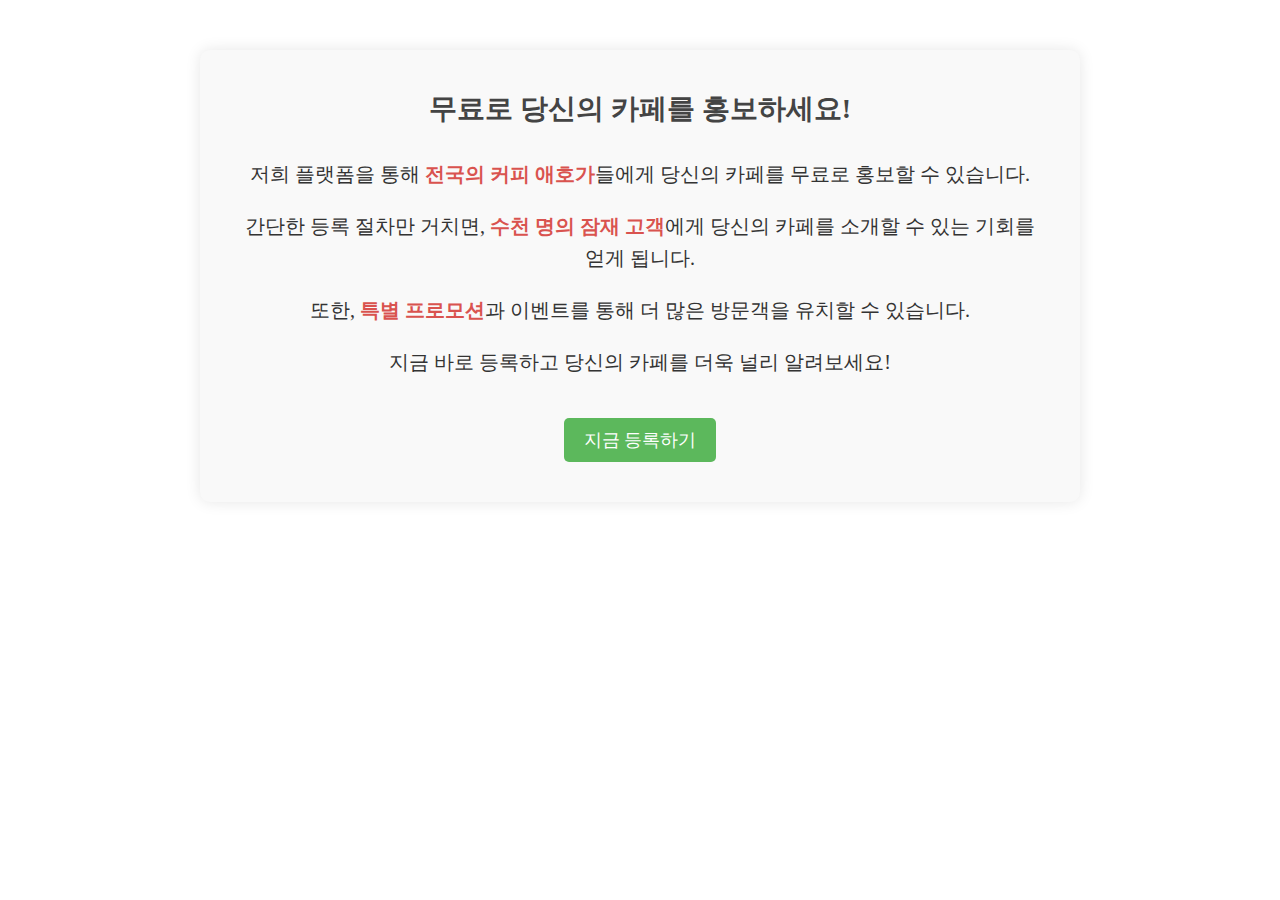
==== LongBlack/src/main/resources/templates/index.html @ 4dd1e94b "메인페이지 추가" ====
<!DOCTYPE html>
<html lang="ko" xmlns:th="http://www.thymeleaf.org" xmlns:layout="http://www.ultraq.net.nz/thymeleaf/layout" layout:decorate="~{user/layout/base}">
    <head>
        <title>카페 무료 홍보</title>
        <style>
            .content {
                text-align: center;
                margin-top: 50px;
            }
            .main-header {
                font-size: 28px;
                font-weight: bold;
                margin-bottom: 20px;
                color: #444;
            }
            .main-wrapper {
                background-color: #f9f9f9;
                padding: 40px;
                border-radius: 10px;
                box-shadow: 0 0 15px rgba(0, 0, 0, 0.1);
                max-width: 800px;
                margin: 0 auto;
            }
            .advertisement {
                margin-top: 30px;
                font-size: 20px;
                color: #333;
                line-height: 1.6;
            }
            .highlight {
                color: #d9534f;
                font-weight: bold;
            }
            .cta-button {
                display: inline-block;
                margin-top: 20px;
                padding: 10px 20px;
                font-size: 18px;
                color: #fff;
                background-color: #5cb85c;
                border: none;
                border-radius: 5px;
                cursor: pointer;
                text-decoration: none;
            }
            .cta-button:hover {
                background-color: #4cae4c;
            }
        </style>
    </head>
    <body>
        <th:block layout:fragment="content">
            <div class="content">
                <div class="main-wrapper">
                    <div class="main-header">
                        무료로 당신의 카페를 홍보하세요!
                    </div>
                    <div class="advertisement">
                        <p>저희 플랫폼을 통해 <span class="highlight">전국의 커피 애호가</span>들에게 당신의 카페를 무료로 홍보할 수 있습니다.</p>
                        <p>간단한 등록 절차만 거치면, <span class="highlight">수천 명의 잠재 고객</span>에게 당신의 카페를 소개할 수 있는 기회를 얻게 됩니다.</p>
                        <p>또한, <span class="highlight">특별 프로모션</span>과 이벤트를 통해 더 많은 방문객을 유치할 수 있습니다.</p>
                        <p>지금 바로 등록하고 당신의 카페를 더욱 널리 알려보세요!</p>
                    </div>
                    <a href="/register" class="cta-button">지금 등록하기</a>
                </div>
            </div>
        </th:block>
    </body>
</html>
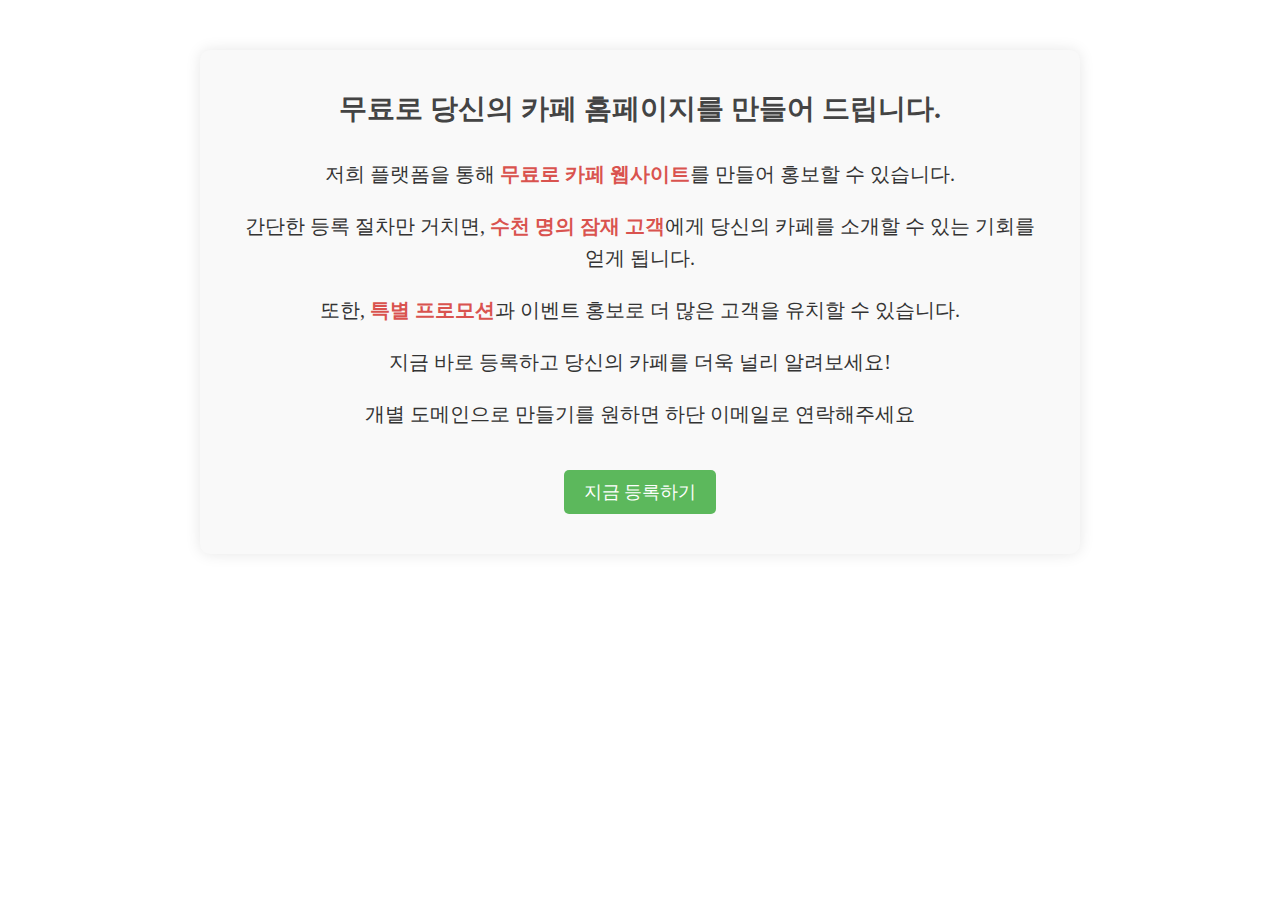
==== commit a0e872f2: "플랫폼추가" ====
--- a/LongBlack/src/main/resources/templates/index.html
+++ b/LongBlack/src/main/resources/templates/index.html
@@ -1,7 +1,7 @@
 <!DOCTYPE html>
 <html lang="ko" xmlns:th="http://www.thymeleaf.org" xmlns:layout="http://www.ultraq.net.nz/thymeleaf/layout" layout:decorate="~{user/layout/base}">
     <head>
-        <title>카페 무료 홍보</title>
+        <title>무료 카페 홈페이지 플랫폼</title>
         <style>
             .content {
                 text-align: center;
@@ -53,13 +53,14 @@
             <div class="content">
                 <div class="main-wrapper">
                     <div class="main-header">
-                        무료로 당신의 카페를 홍보하세요!
+                        무료로 당신의 카페 홈페이지를 만들어 드립니다.
                     </div>
                     <div class="advertisement">
-                        <p>저희 플랫폼을 통해 <span class="highlight">전국의 커피 애호가</span>들에게 당신의 카페를 무료로 홍보할 수 있습니다.</p>
+                        <p>저희 플랫폼을 통해 <span class="highlight">무료로 카페 웹사이트</span>를 만들어 홍보할 수 있습니다.</p>
                         <p>간단한 등록 절차만 거치면, <span class="highlight">수천 명의 잠재 고객</span>에게 당신의 카페를 소개할 수 있는 기회를 얻게 됩니다.</p>
-                        <p>또한, <span class="highlight">특별 프로모션</span>과 이벤트를 통해 더 많은 방문객을 유치할 수 있습니다.</p>
+                        <p>또한, <span class="highlight">특별 프로모션</span>과 이벤트 홍보로 더 많은 고객을 유치할 수 있습니다.</p>
                         <p>지금 바로 등록하고 당신의 카페를 더욱 널리 알려보세요!</p>
+                        <p>개별 도메인으로 만들기를 원하면 하단 이메일로 연락해주세요</p>
                     </div>
                     <a href="/register" class="cta-button">지금 등록하기</a>
                 </div>
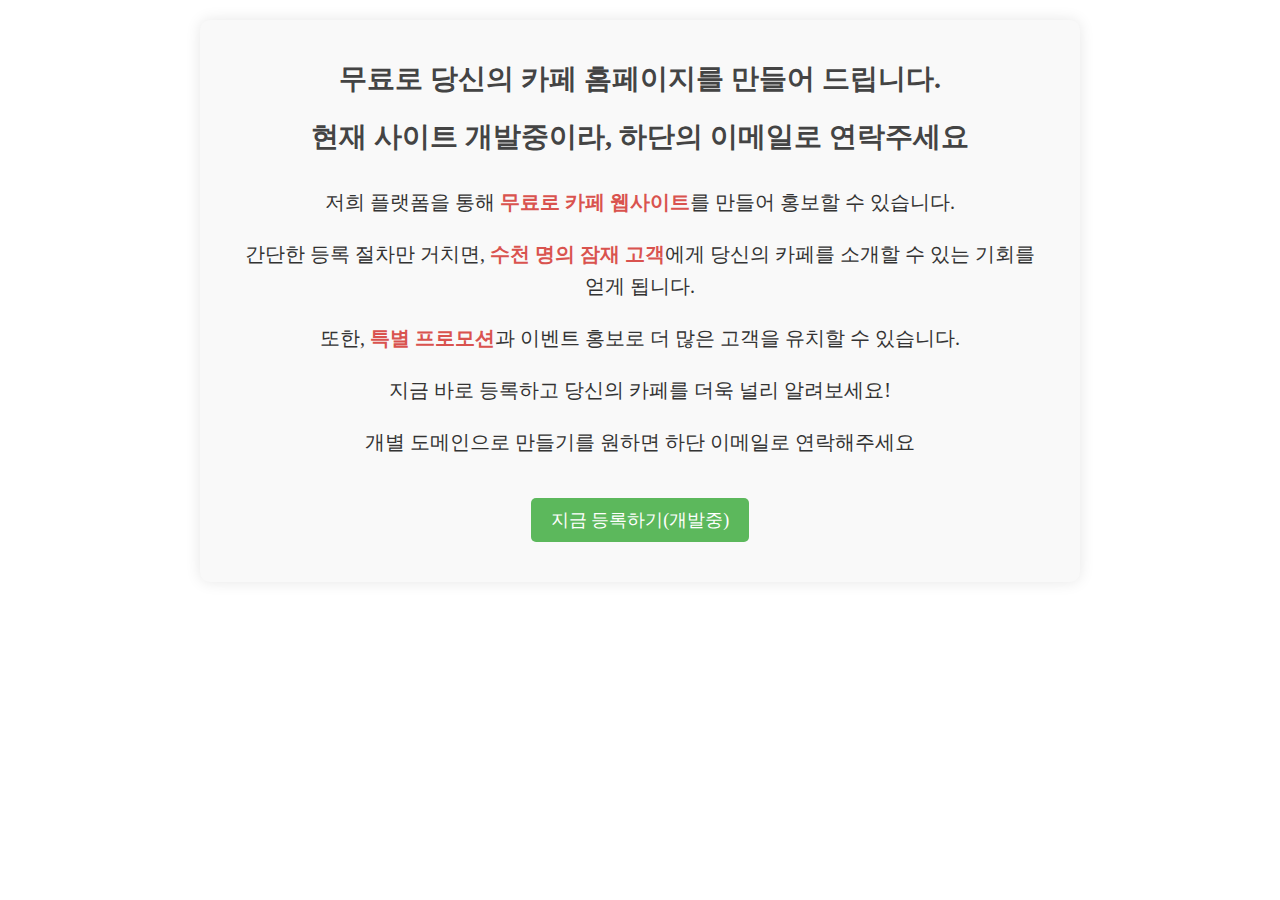
==== commit 6394854e: "구글맵 연동" ====
--- a/LongBlack/src/main/resources/templates/index.html
+++ b/LongBlack/src/main/resources/templates/index.html
@@ -5,7 +5,7 @@
         <style>
             .content {
                 text-align: center;
-                margin-top: 50px;
+                margin-top: 20px;
             }
             .main-header {
                 font-size: 28px;
@@ -47,13 +47,18 @@
                 background-color: #4cae4c;
             }
         </style>
+        <script src="/js/gmap.js"></script>
     </head>
     <body>
         <th:block layout:fragment="content">
+     		<div class="map" id="map" ></div>
             <div class="content">
                 <div class="main-wrapper">
                     <div class="main-header">
                         무료로 당신의 카페 홈페이지를 만들어 드립니다.
+                    </div>
+                    <div class="main-header">
+                    	현재 사이트 개발중이라, 하단의 이메일로 연락주세요
                     </div>
                     <div class="advertisement">
                         <p>저희 플랫폼을 통해 <span class="highlight">무료로 카페 웹사이트</span>를 만들어 홍보할 수 있습니다.</p>
@@ -62,7 +67,7 @@
                         <p>지금 바로 등록하고 당신의 카페를 더욱 널리 알려보세요!</p>
                         <p>개별 도메인으로 만들기를 원하면 하단 이메일로 연락해주세요</p>
                     </div>
-                    <a href="/register" class="cta-button">지금 등록하기</a>
+                    <a href="/register" class="cta-button">지금 등록하기(개발중)</a>
                 </div>
             </div>
         </th:block>
